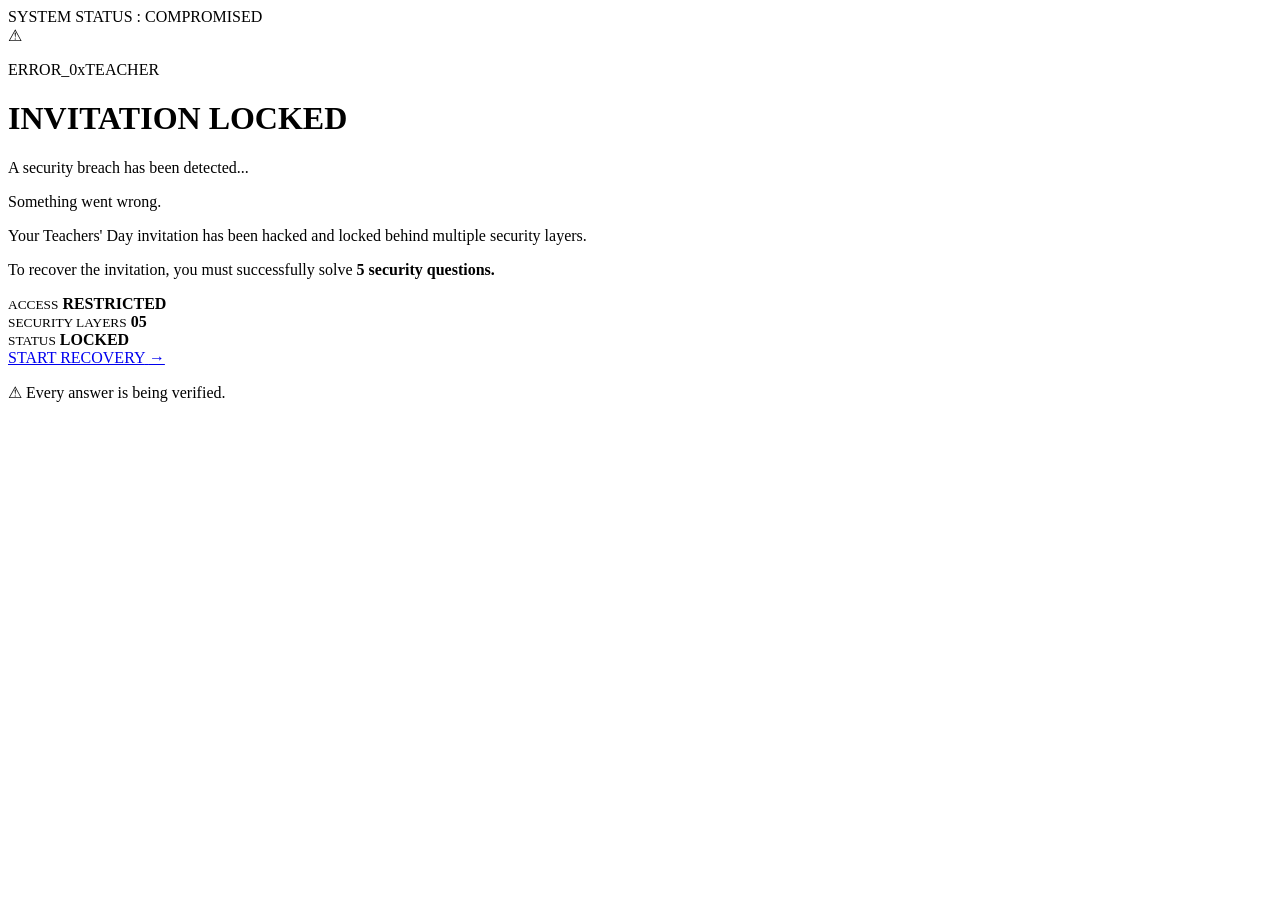
==== index.html @ a6005675 "Add files via upload" ====
<!DOCTYPE html>
<html lang="en">
<head>
    <meta charset="UTF-8">
    <meta name="viewport" content="width=device-width, initial-scale=1.0">

    <title>Teachers' Day | Invitation Recovery</title>

    <link rel="stylesheet" href="css/common.css">
    <link rel="stylesheet" href="css/home.css">
</head>

<body>

    <div class="scanlines"></div>

    <main class="home-container">

        <div class="system-status">
            <span class="status-dot"></span>
            SYSTEM STATUS : COMPROMISED
        </div>

        <div class="warning-symbol">
            ⚠
        </div>

        <p class="system-code">
            ERROR_0xTEACHER
        </p>

        <h1>
            INVITATION
            <span>LOCKED</span>
        </h1>

        <div class="green-line"></div>

        <p class="typing-text">
            A security breach has been detected...
        </p>

        <div class="story-box">

            <p>
                Something went wrong.
            </p>

            <p>
                Your Teachers' Day invitation has been hacked
                and locked behind multiple security layers.
            </p>

            <p>
                To recover the invitation, you must successfully
                solve <strong>5 security questions.</strong>
            </p>

        </div>

        <div class="system-info">

            <div>
                <small>ACCESS</small>
                <strong>RESTRICTED</strong>
            </div>

            <div>
                <small>SECURITY LAYERS</small>
                <strong>05</strong>
            </div>

            <div>
                <small>STATUS</small>
                <strong>LOCKED</strong>
            </div>

        </div>

        <a href="question1.html" class="start-button">
            <span>START RECOVERY</span>
            <span>→</span>
        </a>

        <p class="warning-text">
            ⚠ Every answer is being verified.
        </p>

    </main>

    <script src="js/main.js"></script>

</body>
</html>
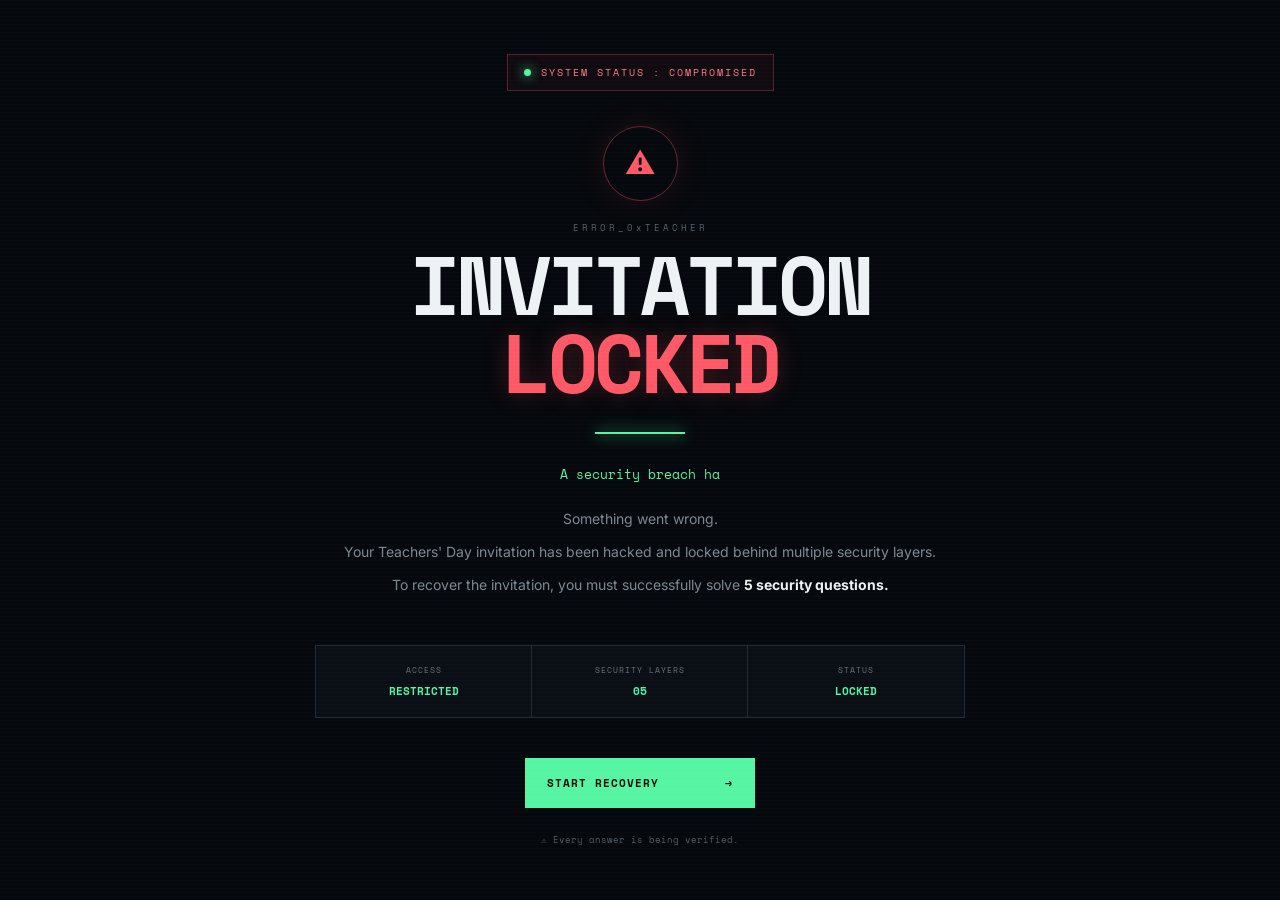
==== commit 7c528f80: "Update index.html" ====
--- a/index.html
+++ b/index.html
@@ -91,4 +91,4 @@
     <script src="js/main.js"></script>
 
 </body>
-</html>+</html>
--- a/css/common.css
+++ b/css/common.css
@@ -0,0 +1,126 @@
+@import url('https://fonts.googleapis.com/css2?family=Inter:wght@400;500;600;700&family=Space+Mono:wght@400;700&display=swap');
+
+* {
+    margin: 0;
+    padding: 0;
+    box-sizing: border-box;
+}
+
+:root {
+    --bg: #05080c;
+    --panel: #0b1117;
+    --panel-light: #111923;
+
+    --text: #edf2f5;
+    --muted: #7d8994;
+
+    --green: #55f5a3;
+    --green-dark: #22b86b;
+
+    --red: #ff5967;
+
+    --gold: #d8b46a;
+
+    --border: #202b36;
+}
+
+html {
+    scroll-behavior: smooth;
+}
+
+body {
+    min-height: 100vh;
+
+    background: var(--bg);
+    color: var(--text);
+
+    font-family: "Inter", sans-serif;
+}
+
+a {
+    color: inherit;
+    text-decoration: none;
+}
+
+button,
+input {
+    font-family: inherit;
+}
+
+.scanlines {
+    position: fixed;
+    inset: 0;
+
+    pointer-events: none;
+
+    z-index: 9999;
+
+    opacity: 0.035;
+
+    background:
+        repeating-linear-gradient(
+            0deg,
+            transparent 0px,
+            transparent 3px,
+            white 4px
+        );
+}
+
+.status-dot {
+    display: inline-block;
+
+    width: 7px;
+    height: 7px;
+
+    border-radius: 50%;
+
+    background: var(--green);
+
+    box-shadow: 0 0 12px var(--green);
+
+    animation: pulse 1.5s infinite;
+}
+
+@keyframes pulse {
+
+    0%,
+    100% {
+        opacity: 1;
+    }
+
+    50% {
+        opacity: 0.3;
+    }
+}
+
+@keyframes fadeUp {
+
+    from {
+        opacity: 0;
+        transform: translateY(25px);
+    }
+
+    to {
+        opacity: 1;
+        transform: translateY(0);
+    }
+}
+
+@keyframes glow {
+
+    0%,
+    100% {
+        box-shadow: 0 0 10px rgba(85, 245, 163, 0.1);
+    }
+
+    50% {
+        box-shadow: 0 0 30px rgba(85, 245, 163, 0.2);
+    }
+}
+
+@media (max-width: 600px) {
+
+    body {
+        overflow-x: hidden;
+    }
+}
--- a/css/home.css
+++ b/css/home.css
@@ -0,0 +1,273 @@
+.home-container {
+    min-height: 100vh;
+
+    max-width: 850px;
+
+    margin: auto;
+
+    padding: 50px 25px;
+
+    display: flex;
+    flex-direction: column;
+
+    align-items: center;
+    justify-content: center;
+
+    text-align: center;
+
+    animation: fadeUp 0.8s ease;
+}
+
+/* SYSTEM STATUS */
+
+.system-status {
+    display: flex;
+    align-items: center;
+
+    gap: 10px;
+
+    padding: 10px 16px;
+
+    margin-bottom: 35px;
+
+    border: 1px solid rgba(255, 89, 103, 0.3);
+
+    background: rgba(255, 89, 103, 0.04);
+
+    color: #ff7c87;
+
+    font-family: "Space Mono", monospace;
+
+    font-size: 10px;
+
+    letter-spacing: 2px;
+}
+
+/* WARNING */
+
+.warning-symbol {
+    width: 75px;
+    height: 75px;
+
+    display: grid;
+    place-items: center;
+
+    margin-bottom: 20px;
+
+    border: 1px solid rgba(255, 89, 103, 0.4);
+
+    border-radius: 50%;
+
+    color: var(--red);
+
+    font-size: 30px;
+
+    box-shadow:
+        0 0 35px rgba(255, 89, 103, 0.12);
+}
+
+/* ERROR */
+
+.system-code {
+    margin-bottom: 12px;
+
+    color: #58636e;
+
+    font-family: "Space Mono", monospace;
+
+    font-size: 9px;
+
+    letter-spacing: 3px;
+}
+
+/* MAIN TITLE */
+
+.home-container h1 {
+    font-family: "Space Mono", monospace;
+
+    font-size: clamp(42px, 8vw, 82px);
+
+    line-height: 0.95;
+
+    letter-spacing: -4px;
+}
+
+.home-container h1 span {
+    display: block;
+
+    color: var(--red);
+
+    text-shadow:
+        0 0 25px rgba(255, 89, 103, 0.25);
+}
+
+/* GREEN LINE */
+
+.green-line {
+    width: 90px;
+    height: 2px;
+
+    margin: 30px 0;
+
+    background: var(--green);
+
+    box-shadow:
+        0 0 15px var(--green);
+}
+
+/* TYPING TEXT */
+
+.typing-text {
+    min-height: 20px;
+
+    margin-bottom: 22px;
+
+    color: var(--green);
+
+    font-family: "Space Mono", monospace;
+
+    font-size: 13px;
+}
+
+/* STORY */
+
+.story-box {
+    max-width: 620px;
+
+    color: var(--muted);
+
+    font-size: 14px;
+
+    line-height: 1.8;
+}
+
+.story-box p {
+    margin-bottom: 8px;
+}
+
+.story-box strong {
+    color: var(--text);
+}
+
+/* SYSTEM INFORMATION */
+
+.system-info {
+    width: 100%;
+    max-width: 650px;
+
+    display: grid;
+
+    grid-template-columns: repeat(3, 1fr);
+
+    margin: 40px 0;
+
+    border: 1px solid var(--border);
+
+    background: rgba(11, 17, 23, 0.8);
+}
+
+.system-info div {
+    padding: 18px;
+
+    border-right: 1px solid var(--border);
+}
+
+.system-info div:last-child {
+    border-right: none;
+}
+
+.system-info small,
+.system-info strong {
+    display: block;
+
+    font-family: "Space Mono", monospace;
+}
+
+.system-info small {
+    margin-bottom: 7px;
+
+    color: #68737e;
+
+    font-size: 8px;
+
+    letter-spacing: 1px;
+}
+
+.system-info strong {
+    color: var(--green);
+
+    font-size: 11px;
+}
+
+/* START BUTTON */
+
+.start-button {
+    min-width: 230px;
+
+    display: flex;
+
+    justify-content: space-between;
+    align-items: center;
+
+    padding: 17px 22px;
+
+    background: var(--green);
+
+    color: #06100b;
+
+    font-family: "Space Mono", monospace;
+
+    font-size: 11px;
+
+    font-weight: 700;
+
+    letter-spacing: 1px;
+
+    transition: 0.3s ease;
+}
+
+.start-button:hover {
+    transform: translateY(-3px);
+
+    box-shadow:
+        0 0 35px rgba(85, 245, 163, 0.3);
+}
+
+/* FOOTER WARNING */
+
+.warning-text {
+    margin-top: 25px;
+
+    color: #515c67;
+
+    font-family: "Space Mono", monospace;
+
+    font-size: 9px;
+}
+
+/* MOBILE */
+
+@media (max-width: 600px) {
+
+    .home-container {
+        padding: 40px 18px;
+    }
+
+    .home-container h1 {
+        letter-spacing: -2px;
+    }
+
+    .system-info {
+        grid-template-columns: 1fr;
+    }
+
+    .system-info div {
+        border-right: none;
+
+        border-bottom: 1px solid var(--border);
+    }
+
+    .system-info div:last-child {
+        border-bottom: none;
+    }
+}
